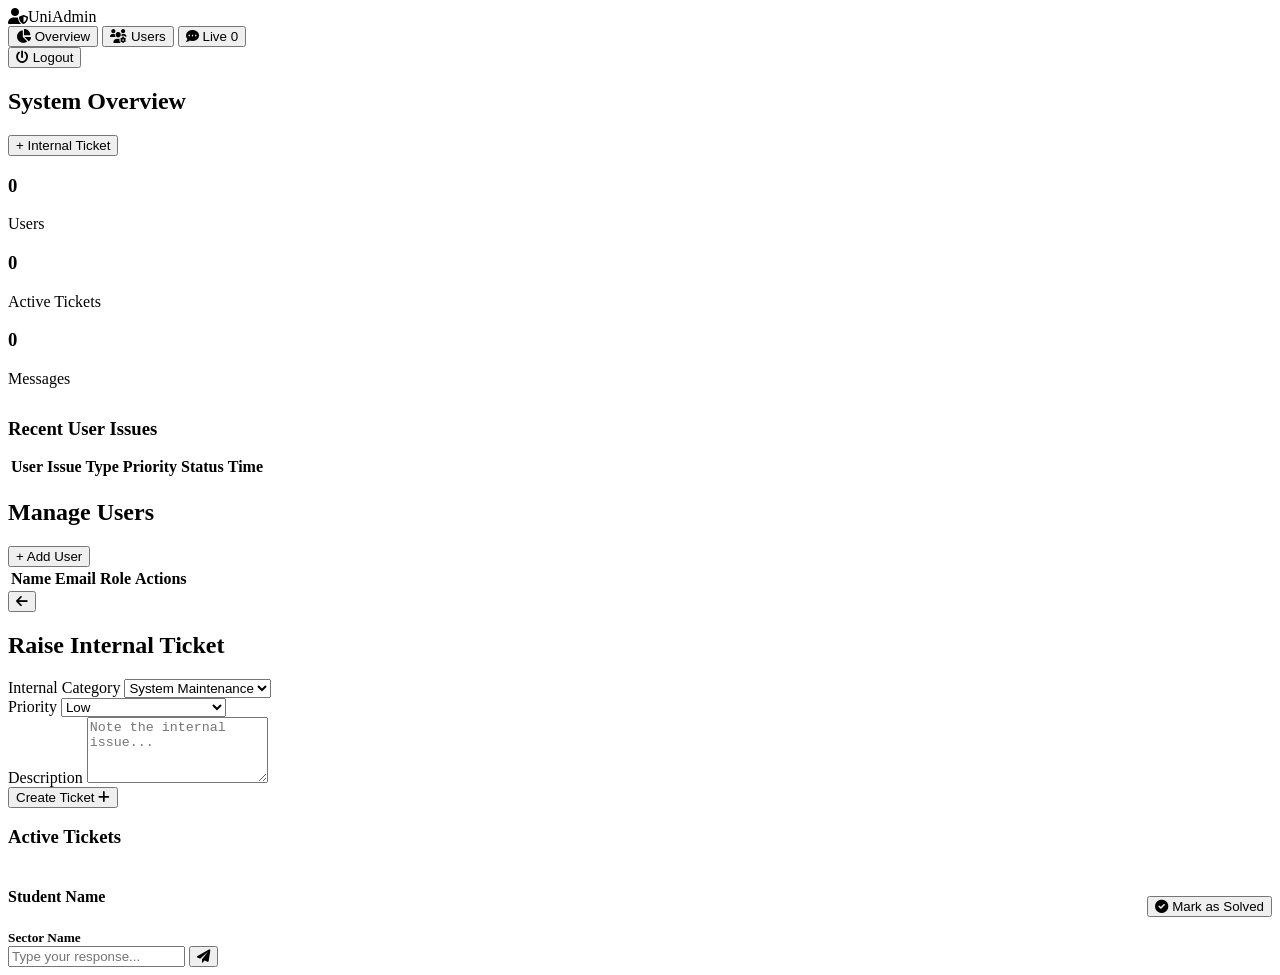
==== adminDashboard.html @ f32d54b2 "updated front end" ====
<!DOCTYPE html>
<html lang="en">
<head>
    <meta charset="UTF-8"><title>UniSolve | Admin Panel</title>
    <link href="https://fonts.googleapis.com/css2?family=Poppins:wght@300;400;500;600;700&display=swap" rel="stylesheet">
    <link rel="stylesheet" href="https://cdnjs.cloudflare.com/ajax/libs/font-awesome/6.0.0/css/all.min.css">
    <link rel="stylesheet" href="https://cdnjs.cloudflare.com/ajax/libs/animate.css/4.1.1/animate.min.css"/>
    <link rel="stylesheet" href="css/style.css">
</head>
<body class="view">
    <nav class="sidebar-green admin-theme">
        <div class="sb-header"><div class="logo-box"><i class="fas fa-user-shield"></i><span>UniAdmin</span></div></div>
        <div class="sb-section">
            <button class="sb-link active" onclick="showAdminTab('admin-stats-view')"><i class="fas fa-chart-pie"></i> Overview</button>
            <button class="sb-link" onclick="showAdminTab('admin-users-view')"><i class="fas fa-users-gear"></i> Users</button>
            <button class="sb-link" onclick="showAdminTab('admin-chats-view')"><i class="fas fa-comment-dots"></i> Live <span class="badge" id="admin-msg-count">0</span></button>
        </div>
        <button class="sb-logout" onclick="globalLogout()" style="margin-top:auto"><i class="fas fa-power-off"></i> Logout</button>
    </nav>

    <main class="main-content-green">
       
        <!-- TAB 1: OVERVIEW -->
        <div id="admin-stats-view" class="admin-tab animate__animated animate__fadeIn">
            <div class="view-header-flex">
                <h2 class="view-title">System Overview</h2>
                <!-- Fixed: Internal Ticket Button now here in Overview -->
                <button class="btn-primary" onclick="openAdminTicketForm()" style="width:auto">+ Internal Ticket</button>
            </div>
            
            <div class="stats-grid">
                <div class="stat-card glass"><h3 id="stat-total-users">0</h3><p>Users</p></div>
                <div class="stat-card glass"><h3 id="stat-active-sessions">0</h3><p>Active Tickets</p></div>
                <div class="stat-card glass"><h3 id="stat-total-msgs">0</h3><p>Messages</p></div>
            </div>

            <!-- NEW: User Issues Displayed Under Stats -->
            <h3 style="margin: 30px 0 15px 0; color: var(--green-deep);">Recent User Issues</h3>
            <div class="table-container glass">
                <table class="admin-table">
                    <thead>
                        <tr>
                            <th>User</th>
                            <th>Issue Type</th>
                            <th>Priority</th>
                            <th>Status</th>
                            <th>Time</th>
                        </tr>
                    </thead>
                    <tbody id="recent-tickets-table">
                        <!-- Tickets injected here via admin.js -->
                    </tbody>
                </table>
            </div>
        </div>

        <!-- TAB 2: USER MANAGEMENT -->
        <div id="admin-users-view" class="admin-tab hidden animate__animated animate__fadeIn">
            <div class="view-header-flex">
                <h2>Manage Users</h2>
                <button class="btn-primary" onclick="adminAddUser()" style="width:auto">+ Add User</button>
            </div>
            
            <div class="table-container glass">
                <table class="admin-table">
                    <thead><tr><th>Name</th><th>Email</th><th>Role</th><th>Actions</th></tr></thead>
                    <tbody id="user-table-body"></tbody>
                </table>
            </div>
        </div>

        <!-- TAB 3: ADMIN TICKET FORM (Centered) -->
        <div id="admin-ticket-form-view" class="hidden animate__animated animate__fadeIn">
            <div class="ticket-form glass">
                <div class="view-header">
                    <button class="back-btn" onclick="showAdminTab('admin-stats-view')"><i class="fas fa-arrow-left"></i></button>
                    <h2>Raise Internal Ticket</h2>
                </div>
                
                <div class="input-group-vertical">
                    <label>Internal Category</label>
                    <select id="admin-issue-type">
                        <option value="System Maintenance">System Maintenance</option>
                        <option value="Security Update">Security Update</option>
                        <option value="Database Check">Database Check</option>
                        <option value="General Admin">General Admin</option>
                    </select>
                </div>
                
                <div class="input-group-vertical">
                    <label>Priority</label>
                    <select id="admin-ticket-priority">
                        <option value="Low">Low</option>
                        <option value="Medium">Medium</option>
                        <option value="High">High (Immediate Action)</option>
                    </select>
                </div>
                
                <div class="input-group-vertical">
                    <label>Description</label>
                    <textarea id="admin-issue-description" rows="4" placeholder="Note the internal issue..."></textarea>
                </div>

                <button class="btn-primary" onclick="submitAdminTicket()">Create Ticket <i class="fas fa-plus"></i></button>
            </div>
        </div>

        <!-- TAB 4: LIVE CHAT -->
        <div id="admin-chats-view" class="admin-tab hidden animate__animated animate__fadeIn">
            <div class="admin-chat-layout">
                
                <div class="chat-queue glass">
                    <h3>Active Tickets</h3>
                    <div id="admin-queue-list"></div>
                </div>
                
                <!-- Active Chat Box (Right) -->
                <div class="admin-chat-window glass">
                    <div id="admin-active-chat-box" class="hidden">
                        <!-- UI IMPROVEMENT: Button moved to Header for better UX -->
                        <div class="chat-header" style="display: flex; justify-content: space-between; align-items: center; width: 100%;">
                            <div><h4 id="admin-chat-target">Student Name</h4>
                                <small id="admin-chat-sector" style="color: var(--green-primary); font-weight: 600;">Sector Name</small>
                            </div>
                            <button class="btn-resolve-ui" id="resolve-btn-ui" onclick="resolveTicket()">
                                <i class="fas fa-check-circle"></i> Mark as Solved
                            </button>
                        </div>
                    </div>
                    
                    <!-- Messages Area -->
                    <div id="admin-messages" class="chat-messages"></div>
                    
                    <!-- Input Area -->
                    <div class="chat-input-area">
                        <input type="text" id="admin-reply-input" placeholder="Type your response...">
                        <button class="send-btn" onclick="adminSendReply()">
                            <i class="fas fa-paper-plane"></i>
                        </button>
                    </div>
                </div>
            </div>
        </div>
    </main>

    <script src="js/core.js"></script>
    <script src="js/admin.js"></script>
</body>
</html>
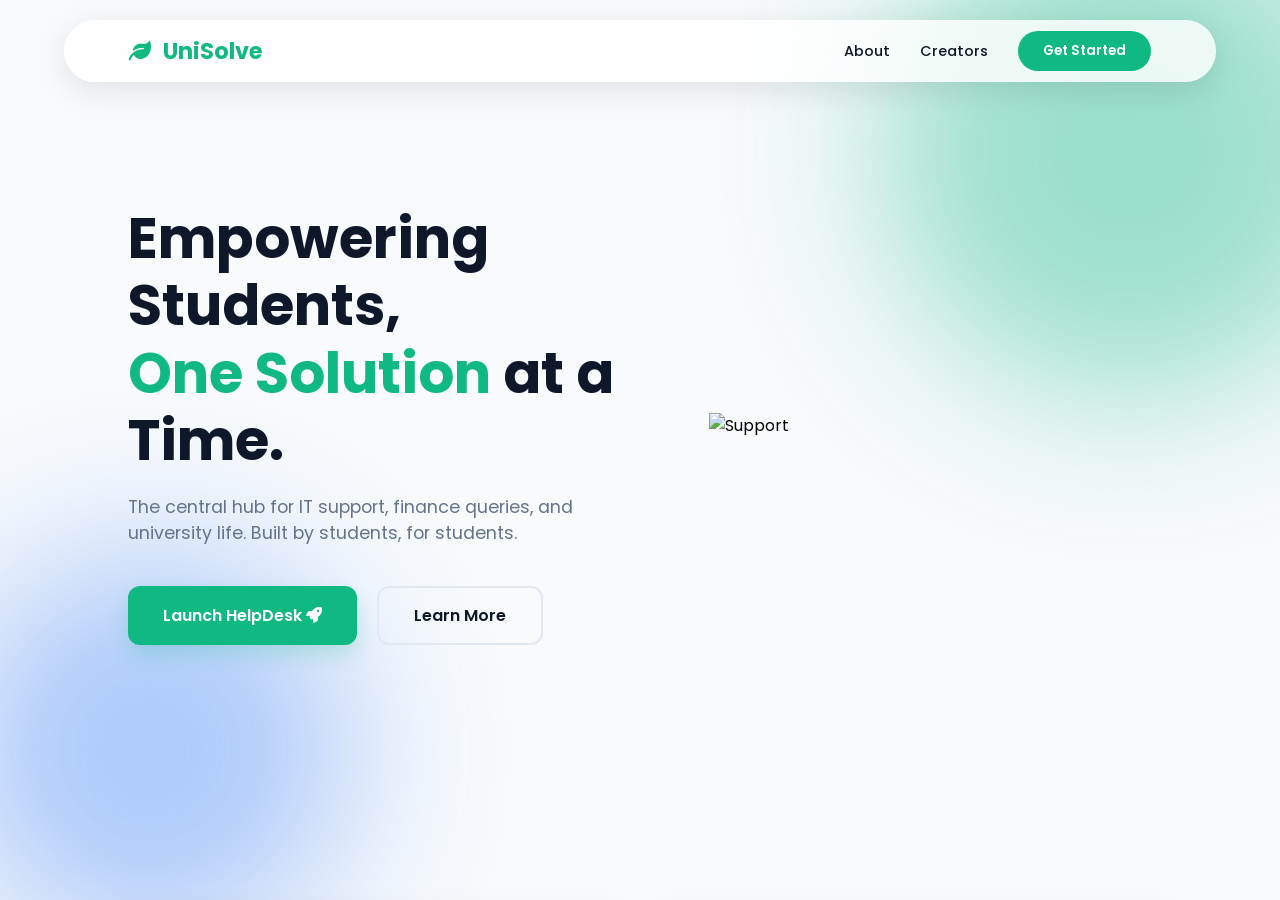
==== commit 2d48c5dd: "updated final code" ====
--- a/adminDashboard.html
+++ b/adminDashboard.html
@@ -2,12 +2,17 @@
 <html lang="en">
 <head>
     <meta charset="UTF-8"><title>UniSolve | Admin Panel</title>
+    <!-- Google Fonts for Poppins -->
     <link href="https://fonts.googleapis.com/css2?family=Poppins:wght@300;400;500;600;700&display=swap" rel="stylesheet">
+    <!-- Font Awesome icons -->
     <link rel="stylesheet" href="https://cdnjs.cloudflare.com/ajax/libs/font-awesome/6.0.0/css/all.min.css">
+    <!-- Animate.css for animations -->
     <link rel="stylesheet" href="https://cdnjs.cloudflare.com/ajax/libs/animate.css/4.1.1/animate.min.css"/>
+    <!-- Custom styles -->
     <link rel="stylesheet" href="css/style.css">
 </head>
 <body class="view">
+    <!-- Sidebar navigation for admin -->
     <nav class="sidebar-green admin-theme">
         <div class="sb-header"><div class="logo-box"><i class="fas fa-user-shield"></i><span>UniAdmin</span></div></div>
         <div class="sb-section">
@@ -18,6 +23,7 @@
         <button class="sb-logout" onclick="globalLogout()" style="margin-top:auto"><i class="fas fa-power-off"></i> Logout</button>
     </nav>
 
+    <!-- Main content area -->
     <main class="main-content-green">
        
         <!-- TAB 1: OVERVIEW -->
@@ -28,6 +34,7 @@
                 <button class="btn-primary" onclick="openAdminTicketForm()" style="width:auto">+ Internal Ticket</button>
             </div>
             
+            <!-- Statistics cards -->
             <div class="stats-grid">
                 <div class="stat-card glass"><h3 id="stat-total-users">0</h3><p>Users</p></div>
                 <div class="stat-card glass"><h3 id="stat-active-sessions">0</h3><p>Active Tickets</p></div>
@@ -109,6 +116,7 @@
         <div id="admin-chats-view" class="admin-tab hidden animate__animated animate__fadeIn">
             <div class="admin-chat-layout">
                 
+                <!-- Active Tickets Queue -->
                 <div class="chat-queue glass">
                     <h3>Active Tickets</h3>
                     <div id="admin-queue-list"></div>
@@ -143,6 +151,7 @@
         </div>
     </main>
 
+    <!-- Scripts -->
     <script src="js/core.js"></script>
     <script src="js/admin.js"></script>
 </body>
--- a/css/style.css
+++ b/css/style.css
@@ -0,0 +1,638 @@
+/* --- ROOT VARIABLES --- */
+/* Define CSS custom properties for colors and other reusable values */
+:root {
+    --green-primary: #10b981;
+    --green-dark: #065f46;
+    --green-deep: #064e3b;
+    --green-light: #d1fae5;
+    --slate-900: #0f172a;
+    --slate-800: #1e293b;
+    --white: #ffffff;
+    --glass: rgba(255, 255, 255, 0.8);
+    --glass-border: rgba(255, 255, 255, 0.3);
+    --shadow: 0 8px 32px rgba(0, 0, 0, 0.1);
+}
+
+/* --- GLOBAL STYLES --- */
+/* Reset and base styles for all elements */
+* {
+    margin: 0;
+    padding: 0;
+    box-sizing: border-box;
+    font-family: 'Poppins', sans-serif;
+}
+
+body {
+    background: #f1f5f9;
+    height: 100vh;
+    overflow: hidden;
+}
+
+.hidden { display: none !important; }
+
+/* --- ANIMATED BACKGROUND --- */
+/* Floating circles for visual effect */
+.bg-circles {
+    position: fixed;
+    top: 0;
+    left: 0;
+    width: 100%;
+    height: 100%;
+    z-index: -1;
+    background: #f8fafc;
+}
+
+.circle {
+    position: absolute;
+    border-radius: 50%;
+    filter: blur(80px);
+    opacity: 0.4;
+    animation: move 20s infinite alternate;
+}
+
+.circle:nth-child(1) { width: 500px; height: 500px; background: var(--green-primary); top: -100px; right: -100px; }
+.circle:nth-child(2) { width: 400px; height: 400px; background: #3b82f6; bottom: -50px; left: -50px; animation-delay: -5s; }
+
+@keyframes move { from { transform: translate(0,0); } to { transform: translate(100px, 100px); } }
+
+/* --- GLASSMORPHISM CARD --- */
+/* Glass effect for modern UI */
+.glass {
+    background: var(--glass);
+    backdrop-filter: blur(15px);
+    border: 1px solid var(--glass-border);
+    box-shadow: var(--shadow);
+    border-radius: 24px;
+}
+
+/* --- LANDING PAGE STYLES --- */
+
+#landing-page.view {
+    display: block; 
+    overflow-y: auto;
+    overflow-x: hidden;
+    height: 100vh;
+    scroll-behavior: smooth;
+}
+
+
+body {
+    background: #f1f5f9;
+    height: 100vh;
+    margin: 0;
+    overflow-x: hidden;
+}
+
+.landing-nav {
+    display: flex;
+    justify-content: space-between;
+    align-items: center;
+    padding: 10px 5%;
+    position: fixed;
+    top: 20px;
+    left: 50%;
+    transform: translateX(-50%); /* Centers the absolute nav bar */
+    width: 90%;
+    max-width: 1200px;
+    z-index: 1000;
+    border-radius: 50px;
+}
+
+.landing-section {
+    padding: 80px 10%; /* Consistent margins with Hero */
+    text-align: center;
+    width: 100%;
+    box-sizing: border-box;
+}
+
+.section-container {
+    display: grid;
+    grid-template-columns: repeat(auto-fit, minmax(300px, 1fr)); /* Better responsiveness */
+    gap: 30px;
+    margin: 0 auto;
+    max-width: 1200px;
+}
+
+.info-card {
+    padding: 40px;
+    border-radius: 30px;
+    text-align: left;
+    height: 100%; /* Ensures cards are equal height */
+    box-sizing: border-box;
+}
+
+.nav-menu { display: flex; align-items: center; gap: 30px; }
+.nav-menu a { text-decoration: none; color: var(--slate-900); font-weight: 500; font-size: 0.9rem; transition: 0.3s; }
+.nav-menu a:hover { color: var(--green-primary); }
+
+.btn-login-trigger {
+    background: var(--green-primary);
+    color: white;
+    border: none;
+    padding: 10px 25px;
+    border-radius: 25px;
+    cursor: pointer;
+    font-weight: 600;
+}
+
+
+
+
+/* HERO SECTION */
+.hero {
+    display: flex;
+    align-items: center;
+    justify-content: space-between;
+    padding: 120px 10% 80px 10%; /* Increased horizontal padding */
+    min-height: 90vh; /* Adjusted from 100vh to prevent excessive space */
+    gap: 50px; /* Space between text and illustration */
+}
+
+.hero-content {
+    flex: 1;
+    max-width: 550px;
+    text-align: left;
+}
+
+.hero-image {
+    flex: 1;
+    display: flex;
+    justify-content: center;
+    align-items: center;
+}
+
+.hero-image img {
+    width: 100%;
+    max-width: 400px; /* Prevents image from getting too large */
+    height: auto;
+}
+
+.hero-content h1 { font-size: 3.5rem; line-height: 1.2; color: var(--slate-900); margin-bottom: 20px; }
+.text-green { color: var(--green-primary); }
+.hero-content p { font-size: 1.1rem; color: #64748b; margin-bottom: 40px; }
+
+.hero-btns { display: flex; gap: 20px; }
+.btn-primary-large {
+    padding: 15px 35px; background: var(--green-primary); color: white; border: none; border-radius: 12px; font-size: 1rem; font-weight: 600; cursor: pointer; box-shadow: 0 10px 20px rgba(16, 185, 129, 0.2);
+}
+
+.btn-secondary-large {
+    padding: 15px 35px; border: 2px solid #e2e8f0; color: var(--slate-900); text-decoration: none; border-radius: 12px; font-weight: 600;
+}
+
+/* ABOUT & TEAM */
+.landing-section { padding: 100px 8%; text-align: center; }
+.section-container { display: grid; grid-template-columns: 1fr 1fr; gap: 30px; }
+.section-title { font-size: 2.5rem; margin-bottom: 50px; color: var(--slate-900); }
+
+.info-card { padding: 40px; border-radius: 30px; text-align: left; }
+.info-card i { font-size: 2.5rem; color: var(--green-primary); margin-bottom: 20px; }
+.info-card h3 { font-size: 1.5rem; margin-bottom: 15px; }
+
+/* TEAM SECTION IMPROVEMENTS */
+.team-grid {
+    display: grid;
+    grid-template-columns: repeat(auto-fit, minmax(220px, 1fr)); 
+    gap: 25px;
+    margin-top: 40px;
+    justify-content: center;
+}
+
+.team-card {
+    padding: 30px 20px;
+    border-radius: 24px;
+    text-align: center;
+    transition: all 0.3s ease;
+    position: relative;
+    overflow: hidden;
+}
+
+.team-card:hover {
+    transform: translateY(-10px);
+    background: white;
+    box-shadow: 0 20px 40px rgba(0,0,0,0.05);
+}
+
+/* Floating role icon in corner */
+.role-icon {
+    position: absolute;
+    top: 15px;
+    right: 15px;
+    font-size: 1rem;
+    color: var(--green-primary);
+    opacity: 0.3;
+}
+
+.team-card img {
+    width: 130px;
+    height: 130px;
+    border-radius: 50%; 
+    margin-bottom: 15px;
+    border: 4px solid var(--green-light);
+    padding: 3px;
+    object-fit: cover; 
+    background: white;
+}
+
+.team-card h4 {
+    color: var(--slate-900);
+    font-size: 1.1rem;
+    margin-bottom: 5px;
+}
+
+.role-title {
+    font-size: 0.85rem;
+    color: var(--green-primary);
+    font-weight: 700;
+    text-transform: uppercase;
+    letter-spacing: 0.5px;
+    margin-bottom: 10px;
+}
+
+.team-card span {
+    font-size: 0.8rem;
+    color: #64748b;
+    display: block;
+    line-height: 1.4;
+}
+
+.landing-footer { padding: 40px; text-align: center; border-top: 1px solid #e2e8f0; color: #94a3b8; font-size: 0.8rem; }
+
+
+@media (max-width: 992px) {
+    .hero {
+        flex-direction: column;
+        text-align: center;
+        padding-top: 150px;
+    }
+    .hero-content {
+        text-align: center;
+        margin-bottom: 40px;
+    }
+    .section-container {
+        grid-template-columns: 1fr; /* Stack cards on mobile */
+    }
+}
+
+
+/* --- AUTHENTICATION --- */
+#auth-section {
+    display: flex;
+    justify-content: center;
+    align-items: center;
+    height: 100vh;
+}
+
+.auth-card {
+    width: 400px;
+    padding: 40px;
+    text-align: center;
+}
+
+.auth-logo i { font-size: 3.5rem; color: var(--green-primary); margin-bottom: 15px; }
+.auth-logo h1 { font-size: 2rem; color: var(--slate-900); }
+.auth-logo p { color: #64748b; margin-bottom: 30px; font-size: 0.9rem; }
+
+.input-group { position: relative; margin-bottom: 15px; }
+.input-group i { position: absolute; left: 15px; top: 13px; color: #94a3b8; }
+.input-group input {
+    width: 100%;
+    padding: 12px 15px 12px 45px;
+    border: 1px solid #e2e8f0;
+    border-radius: 12px;
+    outline: none;
+    transition: 0.3s;
+}
+
+.input-group input:focus { border-color: var(--green-primary); box-shadow: 0 0 0 4px rgba(16, 185, 129, 0.1); }
+
+.btn-primary {
+    width: 100%;
+    padding: 14px;
+    background: var(--green-primary);
+    color: white;
+    border: none;
+    border-radius: 12px;
+    font-weight: 600;
+    cursor: pointer;
+    transition: 0.3s;
+}
+
+.btn-primary:hover { background: var(--green-dark); transform: translateY(-2px); }
+
+/* Back to Home Link in Auth Card */
+.back-to-home {
+    background: none;
+    border: none;
+    color: #64748b; /* Slate grey */
+    font-size: 0.85rem;
+    font-weight: 500;
+    cursor: pointer;
+    display: flex;
+    align-items: center;
+    gap: 8px;
+    margin-bottom: 20px;
+    transition: 0.3s ease;
+    padding: 0;
+}
+
+.back-to-home:hover {
+    color: var(--green-primary);
+    transform: translateX(-5px); /* Subtle slide effect */
+}
+
+.back-to-home i {
+    font-size: 0.8rem;
+}
+
+
+/* --- SIDEBAR GREEN --- */
+body.view {
+    display: flex; /* This puts sidebar and content side-by-side */
+    height: 100vh;
+    overflow: hidden;
+}
+
+.sidebar-green {
+    width: 280px;
+    flex-shrink: 0; /* Prevents sidebar from squishing */
+    background: var(--green-deep);
+    height: 100vh;
+    display: flex;
+    flex-direction: column;
+    padding: 25px;
+    color: white;
+}
+
+.logo-box { display: flex; align-items: center; gap: 12px; font-size: 1.4rem; font-weight: 700; color: var(--green-primary); }
+
+.sb-search {
+    background: rgba(255,255,255,0.1);
+    border-radius: 12px;
+    padding: 10px 15px;
+    display: flex;
+    align-items: center;
+    gap: 10px;
+    margin: 25px 0;
+}
+
+.sb-search input { background: none; border: none; color: white; outline: none; width: 100%; }
+
+.sb-section label {
+    font-size: 0.7rem;
+    color: rgba(255,255,255,0.4);
+    letter-spacing: 1.2px;
+    display: block;
+    margin: 20px 0 10px 5px;
+}
+
+.sb-link, .sb-link-small {
+    width: 100%;
+    background: none;
+    border: none;
+    color: #cbd5e1;
+    display: flex;
+    align-items: center;
+    gap: 12px;
+    padding: 12px;
+    border-radius: 12px;
+    cursor: pointer;
+    transition: 0.3s;
+    text-align: left;
+}
+
+.sb-link.active { background: var(--green-primary); color: white; }
+.sb-link:hover:not(.active), .sb-link-small:hover { background: rgba(255,255,255,0.05); color: white; }
+
+.badge { margin-left: auto; background: #ef4444; font-size: 0.7rem; padding: 2px 8px; border-radius: 10px; }
+
+/* --- PROFILE CARD --- */
+.sb-profile {
+    margin-top: auto;
+    background: rgba(0,0,0,0.2);
+    padding: 15px;
+    border-radius: 16px;
+    display: flex;
+    align-items: center;
+    justify-content: space-between;
+}
+
+.user-info { display: flex; align-items: center; gap: 10px; }
+.user-info img { width: 38px; height: 38px; border-radius: 50%; border: 2px solid var(--green-primary); }
+.user-details p { font-size: 0.85rem; font-weight: 600; margin: 0; color: white; }
+.user-details small { color: var(--green-primary); font-size: 0.7rem; display: flex; align-items: center; gap: 4px; }
+
+.sb-logout { background: none; border: none; color: #f87171; cursor: pointer; transition: 0.3s; }
+.sb-logout:hover { color: #ef4444; transform: scale(1.1); }
+
+/* --- MAIN CONTENT AREA --- */
+.view { display: flex; }
+.main-content-green { flex: 1; padding: 40px; overflow-y: auto; background: #f8fafc; }
+
+/* SECTOR CARDS */
+.sector-grid { display: grid; grid-template-columns: repeat(auto-fit, minmax(240px, 1fr)); gap: 25px; margin-top: 30px; }
+
+.sector-card {
+    background: #ffffff;
+    padding: 45px 35px;
+    border-radius: 35px; /* High rounding as seen in image */
+    text-align: left;    /* Left aligned content */
+    cursor: pointer;
+    transition: all 0.3s ease;
+    border: 1px solid rgba(0,0,0,0.02);
+    box-shadow: 0 10px 30px rgba(0,0,0,0.03); /* Soft shadow */
+    border-bottom: 6px solid transparent;    /* Hidden border for hover */
+    display: flex;
+    flex-direction: column;
+    gap: 10px;
+}
+
+
+.sector-card h4 {
+    font-size: 1.25rem;
+    font-weight: 700;
+    color: #000000;
+    margin: 0;
+}
+
+.sector-card span {
+    font-size: 0.95rem;
+    color: #475569; /* Muted gray text */
+    line-height: 1.4;
+    font-weight: 400;
+}
+
+.sector-card:hover { transform: translateY(-10px); box-shadow: 0 20px 25px rgba(0,0,0,0.05); background: #fff;}
+.s-blue:hover { border-color: #3b82f6; }
+.s-purple:hover { border-color: #a855f7; }
+.s-green:hover { border-color: #10b981; }
+.s-orange:hover { border-color: #f59e0b; }
+
+.icon-box-plain {
+    font-size: 2.8rem;
+    color: #1e293b; /* Dark slate icon */
+    margin-bottom: 20px;
+}
+
+.icon-box {
+    width: 60px;
+    height: 60px;
+    background: var(--green-light);
+    color: var(--green-primary);
+    border-radius: 16px;
+    display: flex;
+    align-items: center;
+    justify-content: center;
+    font-size: 1.5rem;
+    margin: 0 auto 20px;
+}
+
+/* --- CHAT INTERFACE --- */
+.chat-window { max-width: 900px; margin: 0 auto; height: 80vh; display: flex; flex-direction: column; overflow: hidden; }
+.chat-header { padding: 20px; display: flex; align-items: center; gap: 15px; border-bottom: 1px solid #e2e8f0; }
+.back-btn { background: none; border: none; font-size: 1.2rem; cursor: pointer; color: var(--slate-800); }
+
+.chat-messages { flex: 1; padding: 25px; overflow-y: auto; display: flex; flex-direction: column; gap: 15px; background: rgba(255,255,255,0.4); }
+
+.msg { padding: 12px 18px; border-radius: 18px; max-width: 75%; position: relative; font-size: 0.95rem; line-height: 1.5; }
+.msg.sent { align-self: flex-end; background: var(--green-primary); color: white; border-bottom-right-radius: 4px; }
+.msg.received { align-self: flex-start; background: white; color: var(--slate-900); border-bottom-left-radius: 4px; box-shadow: 0 2px 5px rgba(0,0,0,0.05); }
+
+.msg-meta { font-size: 0.65rem; margin-top: 5px; opacity: 0.7; display: flex; justify-content: space-between; gap: 10px; }
+.crud-links span { cursor: pointer; text-decoration: underline; margin-left: 5px; }
+
+.chat-input-area { padding: 20px; background: white; display: flex; gap: 10px; border-top: 1px solid #e2e8f0; }
+.chat-input-area input { flex: 1; border: none; outline: none; padding: 10px; font-size: 1rem; }
+.send-btn { background: var(--green-primary); color: white; border: none; width: 45px; height: 45px; border-radius: 12px; cursor: pointer; transition: 0.2s; }
+.send-btn:hover { background: var(--green-dark); transform: rotate(15deg); }
+
+
+/* Ticket Form Styling */
+#ticket-form-view {
+    display: flex;
+    flex-direction: column;
+    align-items: center;
+    justify-content: center;
+    height: 100%;
+    width: 100%;
+}
+
+.ticket-form {
+    width: 100%;
+    max-width: 550px;
+    padding: 40px;
+    margin: 0 auto;
+}
+
+.status-badge {
+    padding: 4px 12px;
+    border-radius: 50px;
+    font-size: 0.75rem;
+    font-weight: 600;
+}
+.status-pending { background: #fef3c7; color: #d97706; }
+.status-solved { background: #d1fae5; color: #059669; }
+
+
+
+.input-group-vertical {
+    margin-bottom: 20px;
+    display: flex;
+    flex-direction: column;
+    gap: 8px;
+}
+
+.input-group-vertical label {
+    font-size: 0.9rem;
+    font-weight: 600;
+    color: var(--green-deep);
+}
+
+.input-group-vertical input, 
+.input-group-vertical select, 
+.input-group-vertical textarea {
+    padding: 12px;
+    border: 1px solid #e2e8f0;
+    border-radius: 12px;
+    outline: none;
+    font-size: 0.95rem;
+    background: white;
+}
+
+.input-group-vertical input:focus, 
+.input-group-vertical textarea:focus {
+    border-color: var(--green-primary);
+}
+
+.view-header {
+    display: flex;
+    align-items: center;
+    gap: 15px;
+    margin-bottom: 25px;
+}
+
+/* --- ADMIN STATS --- */
+.stats-grid { display: grid; grid-template-columns: repeat(3, 1fr); gap: 20px; margin: 25px 0; }
+.stat-card { padding: 25px; text-align: center; }
+.stat-card h3 { font-size: 2rem; color: var(--green-primary); }
+
+/* ADMIN TABLE STYLES */
+.view-header-flex { display: flex; justify-content: space-between; align-items: center; margin-bottom: 25px; }
+.table-container { overflow: hidden; margin-top: 20px; }
+.admin-table { width: 100%; border-collapse: collapse; text-align: left; background: white; }
+.admin-table th { padding: 15px; background: #f1f5f9; color: var(--slate-900); font-weight: 600; }
+.admin-table td { padding: 15px; border-bottom: 1px solid #f1f5f9; }
+.admin-table tr:hover { background: #f8fafc; }
+
+.btn-icon { background: none; border: none; cursor: pointer; padding: 5px; margin: 0 5px; border-radius: 5px; transition: 0.2s; }
+.btn-edit { color: #3b82f6; }
+.btn-edit:hover { background: #dbeafe; }
+.btn-del { color: #ef4444; }
+.btn-del:hover { background: #fee2e2; }
+
+/* Professional Resolve Button UI */
+.btn-resolve-ui {
+    background: #f0fdf4; /* Light green bg */
+    color: #16a34a;      /* Dark green text */
+    border: 1px solid #bbf7d0;
+    padding: 8px 16px;
+    border-radius: 10px;
+    font-size: 0.85rem;
+    font-weight: 600;
+    cursor: pointer;
+    display: flex;
+    align-items: center;
+    gap: 8px;
+    transition: all 0.2s ease;
+}
+
+.btn-resolve-ui:hover {
+    background: #16a34a; /* Turns solid green on hover */
+    color: white;
+    box-shadow: 0 4px 12px rgba(22, 163, 74, 0.2);
+}
+
+.btn-resolve-ui i {
+    font-size: 1rem;
+}
+
+/* ADMIN LIVE CHAT LAYOUT */
+.admin-chat-layout { display: grid; grid-template-columns: 300px 1fr; gap: 20px; height: 75vh; }
+.chat-queue { padding: 20px; overflow-y: auto; }
+.chat-queue h3 { font-size: 1rem; margin-bottom: 15px; color: var(--green-deep); border-bottom: 2px solid var(--green-light); padding-bottom: 10px; }
+
+.queue-item { 
+    padding: 15px; border-radius: 12px; background: white; margin-bottom: 10px; 
+    cursor: pointer; transition: 0.3s; border: 1px solid transparent;
+}
+.queue-item:hover { border-color: var(--green-primary); transform: translateX(5px); }
+.queue-item.active { background: var(--green-light); border-color: var(--green-primary); }
+.queue-item p { font-weight: 600; font-size: 0.9rem; margin-bottom: 2px; }
+.queue-item small { color: #64748b; font-size: 0.75rem; }
+
+.admin-chat-window { display: flex; flex-direction: column; position: relative; }
+#admin-chat-placeholder { 
+    position: absolute; top: 50%; left: 50%; transform: translate(-50%, -50%); 
+    text-align: center; color: #cbd5e1; 
+}
+#admin-chat-placeholder i { font-size: 4rem; margin-bottom: 10px; }
